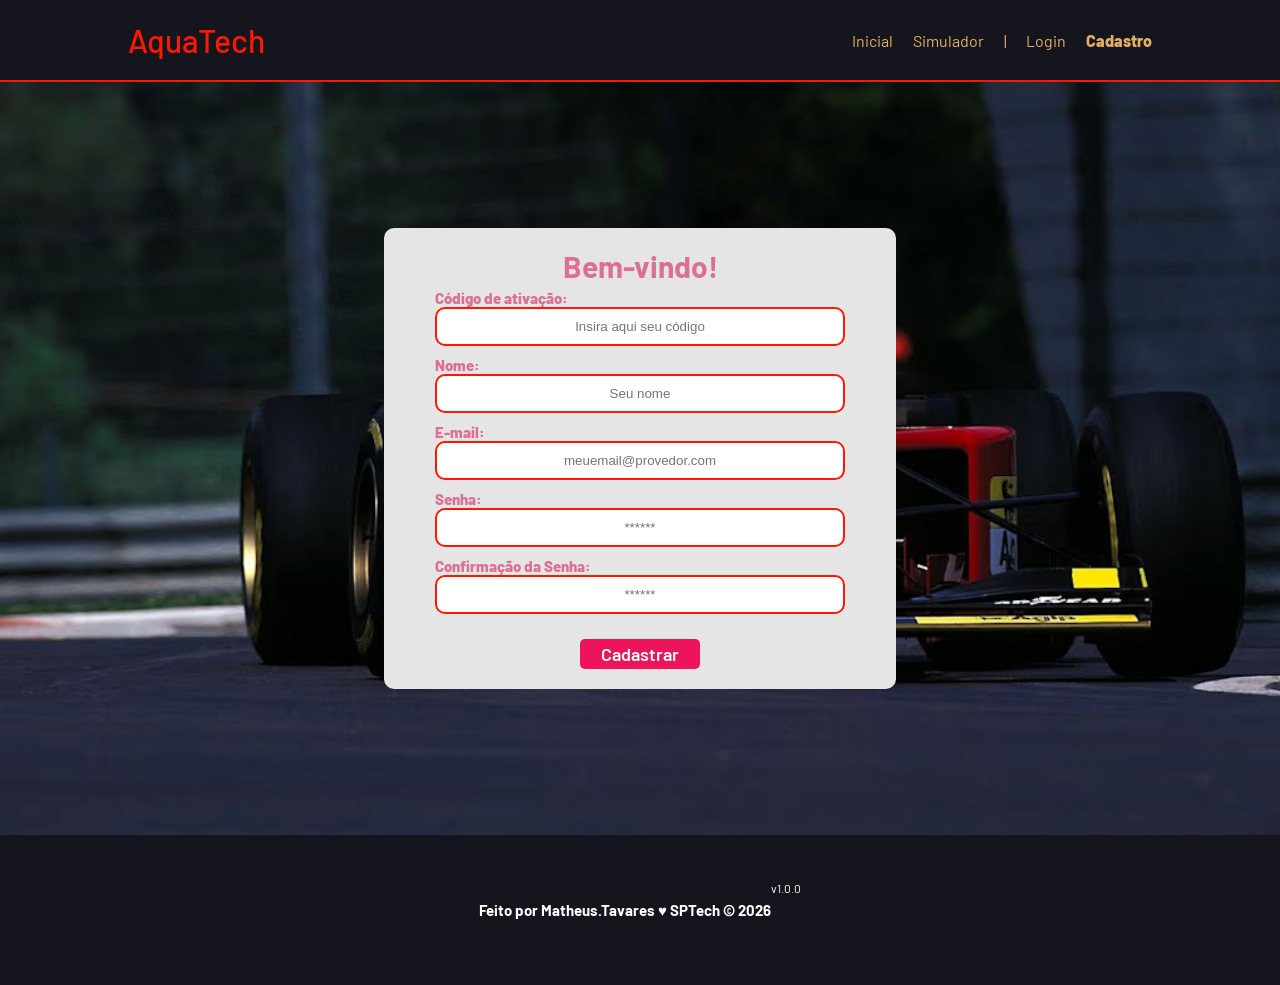
==== public/cadastro.html @ 401e69f8 "Add files via upload" ====
<!DOCTYPE html>
<html lang="pt-br">

<head>
  <meta charset="UTF-8" />
  <meta http-equiv="X-UA-Compatible" content="IE=edge" />
  <meta name="viewport" content="width=device-width, initial-scale=1.0" />

  <title>AquaTech | Cadastro</title>

  <script src="./js/sessao.js"></script>

  <link rel="stylesheet" href="./css/estilo.css" />
  <link rel="icon" href="./assets/icon/favicon2.ico" />
  <link rel="preconnect" href="https://fonts.gstatic.com" />
</head>

<body onload="listar()">
  <!--header inicio-->
  <div class="header">
    <div class="container">
      <h1 class="titulo">AquaTech</h1>
      <ul class="navbar">
        <li>
          <a href="index.html">Inicial</a>
        </li>
        <li>
          <a href="simulador.html">Simulador</a>
        </li>
        <li>|</li>
        <li>
          <a href="login.html">Login</a>
        </li>
        <li class="agora">
          <a href="#">Cadastro</a>
        </li>
      </ul>
    </div>
  </div>
  <!--header fim-->

  <div class="login">
    <div class="alerta_erro">
      <div class="card_erro" id="cardErro">
        <span id="mensagem_erro"></span>
      </div>
    </div>
    <div class="container">
      <div class="card card-cadastro">
        <h2>Bem-vindo!</h2>
        <div class="formulario">
          <!--
                         Para inserir mais um campo, copie uma das inputs abaixo.
                         Assim que inserir vá para o script abaixo.
                     -->
          <div class="campo">
            <span>Código de ativação:</span>
            <input id="codigo_input" type="text" placeholder="Insira aqui seu código" />
          </div>
          <div class="campo">
            <span>Nome:</span>
            <input id="nome_input" type="text" placeholder="Seu nome" />
          </div>
          <div class="campo">
            <span>E-mail:</span>
            <input id="email_input" type="text" placeholder="meuemail@provedor.com" />
          </div>
          <div class="campo">
            <span>Senha:</span>
            <input id="senha_input" type="password" placeholder="******" />
          </div>
          <div class="campo">
            <span>Confirmação da Senha:</span>
            <input id="confirmacao_senha_input" type="password" placeholder="******" />
          </div>
          <button class="botao" onclick="cadastrar()">Cadastrar</button>
        </div>
        <div id="div_aguardar" class="loading-div">
          <img src="./assets/circle-loading.gif" id="loading-gif" />
        </div>

        <div id="div_erros_login"></div>
      </div>
    </div>
  </div>

  <!--footer inicio-->
  <div class="footer">
        <div class="container">
            <h4>Feito por Matheus.Tavares &hearts; SPTech &copy; 2026</h4>
            <span class="version">v1.0.0</span>
        </div>
    </div>
  <!--footer fim-->
</body>

</html>

<script>

  // Array para armazenar empresas cadastradas para validação de código de ativação 
  let listaEmpresasCadastradas = [];

  function cadastrar() {
    // aguardar();

    //Recupere o valor da nova input pelo nome do id
    // Agora vá para o método fetch logo abaixo
    var nomeVar = nome_input.value;
    var emailVar = email_input.value;
    var senhaVar = senha_input.value;
    var confirmacaoSenhaVar = confirmacao_senha_input.value;
    var codigoVar = codigo_input.value;
    var idEmpresaVincular

    // Verificando se há algum campo em branco
    if (
      nomeVar == "" ||
      emailVar == "" ||
      senhaVar == "" ||
      confirmacaoSenhaVar == "" ||
      codigoVar == ""
    ) {
      cardErro.style.display = "block";
      mensagem_erro.innerHTML =
        "(Mensagem de erro para todos os campos em branco)";

      finalizarAguardar();
      return false;
    } else {
      setInterval(sumirMensagem, 5000);
    }

    // Verificando se o código de ativação é de alguma empresa cadastrada
    for (let i = 0; i < listaEmpresasCadastradas.length; i++) {
      if (listaEmpresasCadastradas[i].codigo_ativacao == codigoVar) {
        idEmpresaVincular = listaEmpresasCadastradas[i].id
        console.log("Código de ativação válido.");
        break;
      } else {
        cardErro.style.display = "block";
        mensagem_erro.innerHTML = "(Mensagem de erro para código inválido)";
        finalizarAguardar();
      }
    }

    // Enviando o valor da nova input
    fetch("/usuarios/cadastrar", {
      method: "POST",
      headers: {
        "Content-Type": "application/json",
      },
      body: JSON.stringify({
        // crie um atributo que recebe o valor recuperado aqui
        // Agora vá para o arquivo routes/usuario.js
        nomeServer: nomeVar,
        emailServer: emailVar,
        senhaServer: senhaVar,
        idEmpresaVincularServer: idEmpresaVincular
      }),
    })
      .then(function (resposta) {
        console.log("resposta: ", resposta);

        if (resposta.ok) {
          cardErro.style.display = "block";

          mensagem_erro.innerHTML =
            "Cadastro realizado com sucesso! Redirecionando para tela de Login...";

          setTimeout(() => {
            window.location = "login.html";
          }, "2000");

          limparFormulario();
          finalizarAguardar();
        } else {
          throw "Houve um erro ao tentar realizar o cadastro!";
        }
      })
      .catch(function (resposta) {
        console.log(`#ERRO: ${resposta}`);
        finalizarAguardar();
      });

    return false;
  }

  // Listando empresas cadastradas 
  function listar() {
    fetch("/empresas/listar", {
      method: "GET",
    })
      .then(function (resposta) {
        resposta.json().then((empresas) => {
          empresas.forEach((empresa) => {
            listaEmpresasCadastradas.push(empresa);

            console.log("listaEmpresasCadastradas")
            console.log(listaEmpresasCadastradas[0].codigo_ativacao)
          });
        });
      })
      .catch(function (resposta) {
        console.log(`#ERRO: ${resposta}`);
      });
  }

  function sumirMensagem() {
    cardErro.style.display = "none";
  }
</script>
---- public/css/estilo.css ----
@import url('https://fonts.googleapis.com/css2?family=Barlow:ital,wght@0,100;0,200;0,300;0,400;0,500;0,600;0,700;0,800;0,900;1,100;1,200;1,300;1,400;1,500;1,600;1,700;1,800;1,900&display=swap');

body {
  margin: 0;
  padding: 0;
  font-family: 'Barlow', 'Segoe UI', 'Segoe UI', Tahoma, Geneva, Verdana, sans-serif;
  background-color: #15151e;
}

:root {
  --tamanho-header: 80px;
  --tudu: 100vh;
  /*--tamanho-banner: calc(100vh - var(--tamanho-header) - var(--tamanho-footer) - 2px);*/
  --tamanho-simulador: calc(100vh - var(--tamanho-header) - var(--tamanho-footer) - 2px);
  --tamanho-login: calc(100vh - var(--tamanho-header) - var(--tamanho-footer) - 2px);
  --tamanho-footer: 65px;
}

.container {
  display: flex;
  width: 80%;
  margin: auto;
}

.header {
  height: var(--tamanho-header);
  border-bottom: 2px solid #FF1801;
}

.header .container {
  justify-content: space-between;
  align-items: center;
  height: 100%;
}

.header a {
  text-decoration: none;
  color: #e3b062;
}

.agora {
  font-weight: 800;
}

.navbar {
  width: 300px;
  display: flex;
  align-items: center;
  justify-content: space-between;
  list-style: none;
  color: #e3b062;
}

.titulo {
  color: #FF1801;
  width: fit-content;
  font-weight: 500;
}

.header h1 {
  margin: 0;
}

/* BANNER */

.banner {
  height: var(--tudu);
  color: white;
  background-image: url('../assets/imgs/3FW3RPDGNVAAHFDBUZ7TKTPPWQ.avif');
  background-size: cover;
  opacity: 45%;

  
}


.banner .container {
  justify-content: center;
  align-items: center;
  height: 100%;
  opacity: 100%;
}

.banner .container p {
  width: 50%;
  margin: 0;
  padding: 0;
  font-size: 36px;
}

.banner .container span {
  font-weight: 800;
}

/* MISSÃO VISÃO VALORES */

.social {
  height: var(--tudu);
  background-color: #000;
  display: flex;
  color: white;
}

.social .container {
  justify-content: center;
}

.box img {
  width: 200px;
  height: 150px;
  gap: 20px;
  
}

.social .container .boxes {
  display: flex;
  justify-content: center;
  width: 100%;
  gap: 50px;
  padding: 30px 0;
  
}

.social p {
  text-align: center;
}

.box {
  display: flex;
  flex-direction: column;
  align-items: center;
}

/* FOOTER */

.footer {
  background-color: #15151e;
  height: 150px;
  color: #fff;
  display: flex;
  font-size: 15px;
}

.footer .container {
  justify-content: center;
  text-align: center;
}

.footer .container .version {
  font-size: 12px;
}

/* LOGIN */

.login {
  height: var(--tamanho-login);
  background-image: url('../assets/imgs/jean-alesi-foi-o-último-a-usar-a-ferrari-27-em-95.avif');
  background-size: cover;
}

.login .container {
  justify-content: center;
  align-items: center;
  height: 100%;
}

.card {
  width: 50%;
  background-color: #e5e5e5;
  border-radius: 10px;
  display: flex;
  align-items: center;
  justify-content: space-evenly;
  color: palevioletred;
  flex-direction: column;
  height: fit-content;
  padding: 20px 0;
}

.card h2 {
  margin: 0;
  font-size: 30px;
}

.formulario {
  display: flex;
  height: 90%;
  width: 80%;
  justify-content: space-around;
  flex-direction: column;
}

.formulario span {
  font-size: 15px;
  font-weight: 800;
}

.formulario input {
  border: 2px solid #FF1801;
  text-align: center;
  border-radius: 10px;
  margin: 0;
}

.formulario select {
  border: 2px solid #FF1801;
  background-color: white;
  color: gray;
  height: 36px;
  text-align: center;
  border-radius: 10px;
  margin: 0;
}

.campo {
  display: flex;
  flex-direction: column;
  justify-content: start;
  padding: 5px 0;
}

.botao {
  cursor: pointer;
  font-family: "Barlow", sans-serif;
  border: 0;
  border-radius: 5px;
  font-weight: 600;
  font-size: 18px;
  color: #fff;
  background-color: #ED145B;
  width: 120px;
  height: 30px;
  align-self: center;
  margin-top: 20px;
}

.loading-div {
  width: 50px;
  display: none;
}

.loading-div img {
  height: 50px;
  width: 50px;
}

#div_erros_login {
  display: none
}

/* FORMULARIO */

.alerta_erro{
  display: flex;
  justify-content: flex-end;
}

.card_erro {
  display: none;
  background-color: #fff;
  color: #15151e;
  width: 230px;
  position: fixed;
  border-radius: 4px;
  border: #ED145B 3px solid;
  padding: 10px;
  margin-right: 10%;
}

.card_erro #mensagem_erro{
  font-weight: 500;
  font-size: 20px;
}

.formulario .tipo_campo {
  font-size: 20px;
  font-weight: 600 !important;
}

.formulario {
  display: flex;
  flex-direction: column;
}

input {
  margin-bottom: 10px;
  border: 2px solid #FF1801;
  padding: 10px;
  text-align: center;
  border-radius: 10px;
}

.btn {
  font-family: "Barlow", sans-serif;
  border: 0;
  border-radius: 5px;
  font-weight: 600;
  font-size: 18px;
  padding: 10px 15px;
  color: white;
  background-color: #ED145B;
  width: 120px;
  align-self: center;
  margin-top: 5px;
}

.loading-div {
  width: 50px;
  margin: auto;
  display: none;
}

.loading-div img {
  height: 50px;
  width: 50px;
}

/* SIMULADOR */

.simulador {
  color: white;
}

.simulador .container {
  flex-direction: column;
  overflow: scroll; 
  height: var(--tamanho-simulador);
}

/* ALERTA */

#alerta {
  position: absolute;
  right: 0;
  bottom: 0;
}

.mensagem-alarme {
  background-color: white;
  border-radius: 5px;
  width: 300px;
  height: 80px;
  margin: 10px;
  padding: 10px 0;
  display: flex;
  justify-content: space-evenly;
  align-items: center;
}

.mensagem-alarme h3 {
  font-size: 14px;
  margin: 0;
}

.mensagem-alarme .informacao {
  width: 66%;
}

.alarme-sino {
  width: 48px;
  height: 48px;
  animation-name: bell;
  animation-duration: 4s;
  background-image: url('https://cdn-icons-png.flaticon.com/512/1157/1157000.png');
  background-size: cover;
  animation-iteration-count: infinite;
}

@keyframes bell {
  0%   {transform: rotate(25deg)}
  25%  {transform: rotate(-25deg)}
  50%  {transform: rotate(25deg)}
  75%  {transform: rotate(-25deg)}
  100% {transform: rotate(25deg)}
}

.apostas {
  display: flex;
  
}
.fundo{
  background-color: black;
  color: red;
}
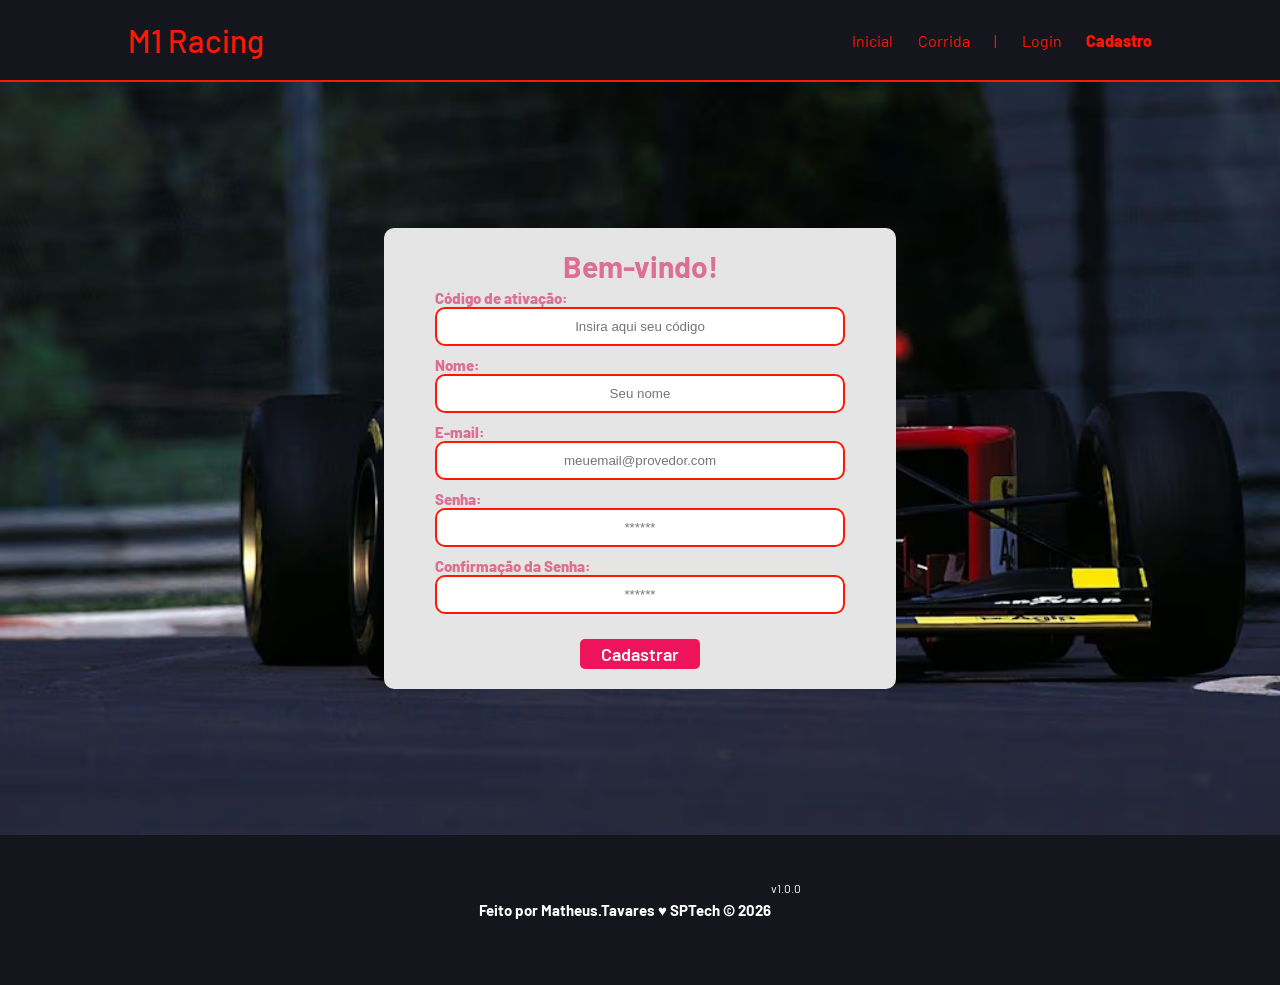
==== commit 9ae178f7: "Inserindo linha temporal do site" ====
--- a/public/cadastro.html
+++ b/public/cadastro.html
@@ -6,7 +6,7 @@
   <meta http-equiv="X-UA-Compatible" content="IE=edge" />
   <meta name="viewport" content="width=device-width, initial-scale=1.0" />
 
-  <title>AquaTech | Cadastro</title>
+  <title>M1 Racing | Cadastro</title>
 
   <script src="./js/sessao.js"></script>
 
@@ -19,13 +19,13 @@
   <!--header inicio-->
   <div class="header">
     <div class="container">
-      <h1 class="titulo">AquaTech</h1>
+      <h1 class="titulo">M1 Racing</h1>
       <ul class="navbar">
         <li>
           <a href="index.html">Inicial</a>
         </li>
         <li>
-          <a href="simulador.html">Simulador</a>
+          <a href="simulador.html">Corrida</a>
         </li>
         <li>|</li>
         <li>
--- a/public/css/estilo.css
+++ b/public/css/estilo.css
@@ -5,6 +5,7 @@
   padding: 0;
   font-family: 'Barlow', 'Segoe UI', 'Segoe UI', Tahoma, Geneva, Verdana, sans-serif;
   background-color: #15151e;
+  transition: 4;
 }
 
 :root {
@@ -35,7 +36,7 @@
 
 .header a {
   text-decoration: none;
-  color: #e3b062;
+  color: #FF1801;
 }
 
 .agora {
@@ -48,7 +49,7 @@
   align-items: center;
   justify-content: space-between;
   list-style: none;
-  color: #e3b062;
+  color: #FF1801;
 }
 
 .titulo {
@@ -66,19 +67,25 @@
 .banner {
   height: var(--tudu);
   color: white;
+  position: relative;
+}
+
+.banner::before {
+  content: '';
+  position: absolute;
+  inset: 0; /* equivale a top/right/bottom/left: 0 */
   background-image: url('../assets/imgs/3FW3RPDGNVAAHFDBUZ7TKTPPWQ.avif');
   background-size: cover;
-  opacity: 45%;
-
-  
-}
-
+  opacity: 0.45;
+  z-index: 0;
+}
 
 .banner .container {
+  position: relative;
+  z-index: 1;
   justify-content: center;
   align-items: center;
   height: 100%;
-  opacity: 100%;
 }
 
 .banner .container p {
@@ -90,12 +97,12 @@
 
 .banner .container span {
   font-weight: 800;
+  
 }
 
 /* MISSÃO VISÃO VALORES */
 
 .social {
-  height: var(--tudu);
   background-color: #000;
   display: flex;
   color: white;
@@ -381,4 +388,16 @@
 .fundo{
   background-color: black;
   color: red;
-}+}
+.linha{
+  display: flex;
+  align-items: center;
+}
+
+a{
+  color: #FF1801;
+}
+.highlight {
+    background-color: yellow; /* Cor de destaque */
+    color: black; /* Cor do texto */
+}
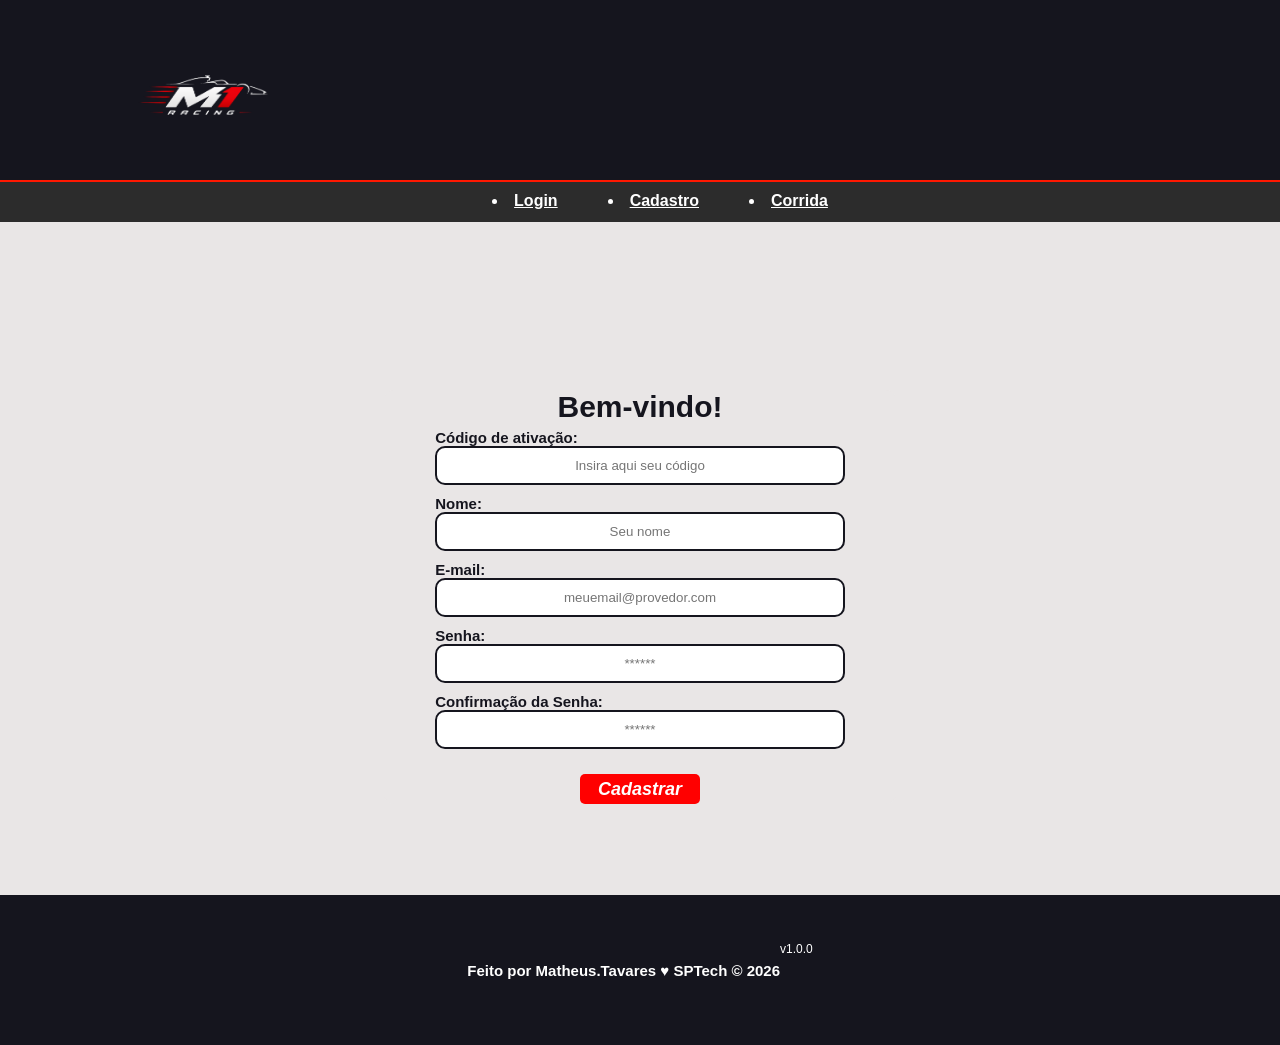
==== commit a224cdd7: "Adicionando o Simulador de corrida" ====
--- a/public/cadastro.html
+++ b/public/cadastro.html
@@ -6,12 +6,12 @@
   <meta http-equiv="X-UA-Compatible" content="IE=edge" />
   <meta name="viewport" content="width=device-width, initial-scale=1.0" />
 
-  <title>M1 Racing | Cadastro</title>
+  <title>M1 Racing</title>
 
   <script src="./js/sessao.js"></script>
 
-  <link rel="stylesheet" href="./css/estilo.css" />
-  <link rel="icon" href="./assets/icon/favicon2.ico" />
+  <link rel="stylesheet" href="./css/login.css" />
+  <link rel="icon" href="./assets/icon/m1racing.png" />
   <link rel="preconnect" href="https://fonts.gstatic.com" />
 </head>
 
@@ -19,24 +19,21 @@
   <!--header inicio-->
   <div class="header">
     <div class="container">
-      <h1 class="titulo">M1 Racing</h1>
-      <ul class="navbar">
-        <li>
-          <a href="index.html">Inicial</a>
-        </li>
-        <li>
-          <a href="simulador.html">Corrida</a>
-        </li>
-        <li>|</li>
-        <li>
-          <a href="login.html">Login</a>
-        </li>
-        <li class="agora">
-          <a href="#">Cadastro</a>
-        </li>
-      </ul>
+      <a href="./index.html"><h1 class="titulo"><img src="./assets/icon/m1racing.png" alt=""></h1></a>
     </div>
   </div>
+
+   <div class="lboxes">
+          <li class="lagora">
+                    <a href="login.html">Login</a>
+          </li>
+                <li>
+                    <a href="#">Cadastro</a>
+                </li>
+                <li>
+                    <a href="simulador.html">Corrida</a>
+                </li>
+        </div>
   <!--header fim-->
 
   <div class="login">
--- a/public/css/login.css
+++ b/public/css/login.css
@@ -0,0 +1,279 @@
+.footer {
+  background-color: #15151e;
+  height: 150px;
+  color: #fff;
+  display: flex;
+  font-size: 15px;
+}
+
+.footer .container {
+  justify-content: center;
+  text-align: center;
+}
+
+.footer .container .version {
+  font-size: 12px;
+}
+
+/* LOGIN */
+
+.login {
+  height: var(--tamanho-login);
+  background-color: #e9e6e6;
+  display: flex;
+}
+
+.login .container {
+  justify-content: center ;
+  align-items: top center;
+  height: 50%;
+
+}
+
+.lboxes{
+  display: flex;
+  justify-content: center;
+  width: 100%;
+  height: 20px;
+  gap: 50px;
+  padding: 10px 20px;
+  background-color: rgb(44, 44, 44);
+  
+}
+
+
+.card {
+  width: 50%;
+  background-color: #e9e6e6;
+  border-radius: 10px;
+  display: flex;
+  align-items: center;
+  justify-content: space-evenly;
+  color: #15151e;
+  flex-direction: column;
+  height: fit-content;
+  
+}
+
+.card h2 {
+  margin: 0;
+  font-size: 30px;
+}
+
+.formulario {
+  display: flex;
+  height: 90%;
+  width: 80%;
+  justify-content: space-around;
+  flex-direction: column;
+}
+
+.formulario span {
+  font-size: 15px;
+  font-weight: 800;
+}
+
+.formulario input {
+  border: 2px solid #15151e;
+  text-align: center;
+  border-radius: 10px;
+  margin: 0;
+}
+
+.formulario select {
+  border: 2px solid #15151e;
+  background-color: white;
+  color: gray;
+  height: 36px;
+  text-align: center;
+  border-radius: 10px;
+  margin: 0;
+}
+
+.campo {
+  display: flex;
+  flex-direction: column;
+  justify-content: start;
+  padding: 5px 0;
+}
+
+.botao {
+  cursor: pointer;
+  font-family: "Barlow", sans-serif;
+  border: 0;
+  border-radius: 5px;
+  font-weight: 600;
+  font-size: 18px;
+  color: #fff;
+  background-color: red;
+  width: 120px;
+  height: 30px;
+  align-self: center;
+  margin-top: 20px;
+}
+
+.loading-div {
+  width: 50px;
+  display: none;
+}
+
+.loading-div img {
+  height: 50px;
+  width: 50px;
+}
+
+#div_erros_login {
+  display: none
+}
+
+body {
+  margin: 0;
+  padding: 0;
+  font-family: 'Barlow', 'Segoe UI', 'Segoe UI', Tahoma, Geneva, Verdana, sans-serif;
+  background-color: #15151e;
+  transition: 4;
+}
+
+:root {
+  --tamanho-header: 20vh;
+  --tudu: 100vh;
+  --tamanho-simulador: calc(100vh - var(--tamanho-header) - var(--tamanho-footer) - 2px);
+  --tamanho-login: calc(100vh - var(--tamanho-header) - var(--tamanho-footer) - 2px);
+  --tamanho-footer: 45px;
+}
+
+.container {
+  display: flex;
+  width: 80%;
+  margin: auto;
+}
+
+.header {
+  height: var(--tamanho-header);
+  border-bottom: 2px solid #FF1801;
+  position: sticky;
+  top: 0px;
+  background-color: #15151e;
+  z-index: 999;
+}
+
+.header img{
+  width: 150px;
+  height: 85px;
+}
+
+.header .container {
+  justify-content: space-between;
+  align-items: center;
+  height: 100%;
+  padding: 10px;
+}
+
+.header a {
+  text-decoration: none;
+    color: white;
+    font-weight: normal;
+}
+
+a{
+  color: white;
+  
+}
+
+
+button{
+  width: fit-content;
+  height: 25px;
+  border-radius: 25px;
+  font-style: italic;
+  font-weight: bold;
+  
+}
+
+li {
+  font-weight: 800;
+  color: white
+}
+
+.navbar {
+  width: 300px;
+  display: flex;
+  align-items: center;
+  justify-content: space-between;
+  list-style: none;
+  color: #FF1801;
+  
+  
+}
+.botao1{
+  background-color: black;
+  color: white;
+}
+.botao2{
+  background-color: red;
+  color: white;
+}
+.alerta_erro{
+  display: flex;
+  justify-content: flex-end;
+}
+
+.card_erro {
+  display: none;
+  background-color: #fff;
+  color: #15151e;
+  width: 230px;
+  position: fixed;
+  border-radius: 4px;
+  border: #ED145B 3px solid;
+  padding: 10px;
+  margin-right: 10%;
+}
+
+.card_erro #mensagem_erro{
+  font-weight: 500;
+  font-size: 20px;
+}
+
+.formulario .tipo_campo {
+  font-size: 20px;
+  font-weight: 600 !important;
+}
+
+.formulario {
+  display: flex;
+  flex-direction: column;
+}
+
+input {
+  margin-bottom: 10px;
+  border: 2px solid #FF1801;
+  padding: 10px;
+  text-align: center;
+  border-radius: 10px;
+}
+
+.btn {
+  font-family: "Barlow", sans-serif;
+  border: 0;
+  border-radius: 5px;
+  font-weight: 600;
+  font-size: 18px;
+  padding: 10px 15px;
+  color: white;
+  background-color: #ED145B;
+  width: 120px;
+  align-self: center;
+  margin-top: 5px;
+}
+
+.loading-div {
+  width: 50px;
+  margin: auto;
+  display: none;
+}
+
+.loading-div img {
+  height: 50px;
+  width: 50px;
+}
